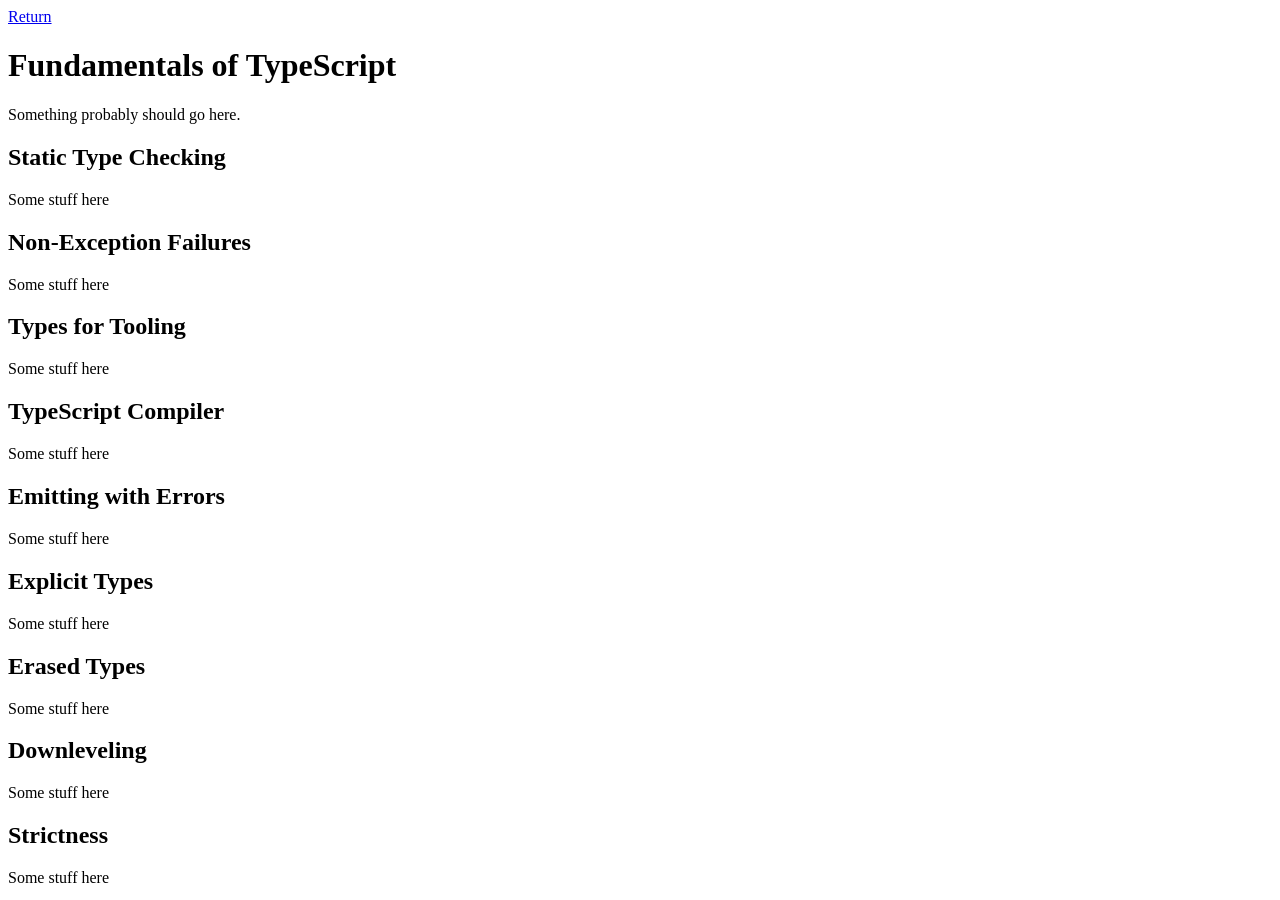
==== basics.html @ f626b6ea "Major Format Update" ====
<!doctype html>
<html>

  <head>
    <meta charset="utf-8 lang=eng">
    <title>Java_to_Type.html</title>
    <!--   <link rel="stylesheet" href="/css/style.css"> -->
    <a href="index.html">Return</a>
    <h1>Fundamentals of TypeScript</h1>
  </head>

  <body>
    <div id="basics">
        Something probably should go here.
      <div id="static_typecheck"> 
        <h2>Static Type Checking</h2>
        Some stuff here
      </div>
      <div id="nonexception_fail">
        <h2>Non-Exception Failures</h2>
        Some stuff here
      </div>
      <div id="types_for_tooling">
        <h2>Types for Tooling</h2>
        Some stuff here
      </div>
      <div id="ts_compiler">
        <h2>TypeScript Compiler</h2>
        Some stuff here
      </div>
      <div id="em_errors">
        <h2>Emitting with Errors</h2>
        Some stuff here
      </div>
      <div id="exp_types">
        <h2>Explicit Types</h2>
        Some stuff here
      </div>
      <div id="erased_types">
        <h2>Erased Types</h2>
        Some stuff here
      </div>
      <div id="downleveling">
        <h2>Downleveling</h2>
        Some stuff here
      </div>
      <div id="strictness">
        <h2>Strictness</h2>
        Some stuff here
      </div>
    </div>

  </body>

</html>
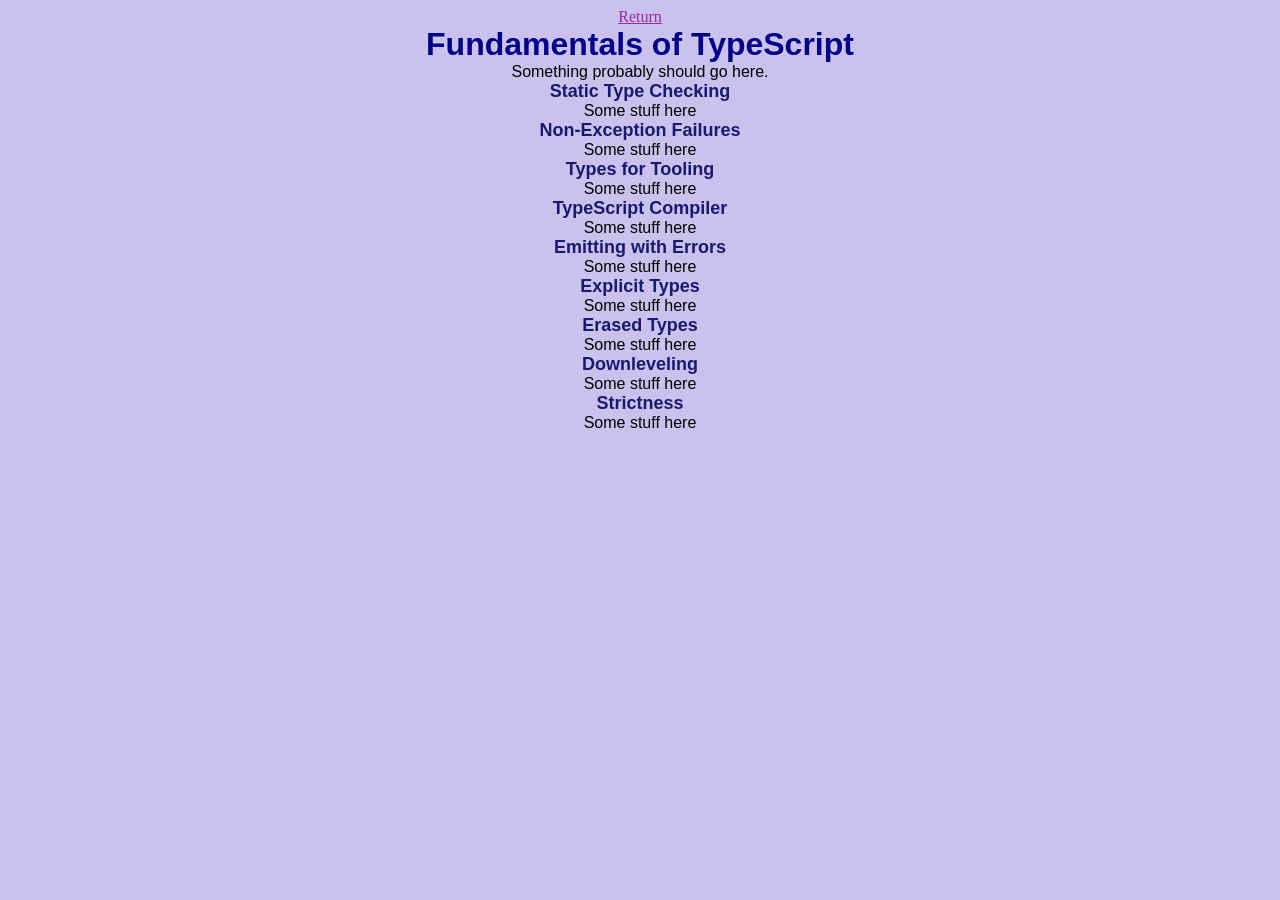
==== commit 9fe85b60: "Added Some Fun CSS" ====
--- a/basics.html
+++ b/basics.html
@@ -4,48 +4,48 @@
   <head>
     <meta charset="utf-8 lang=eng">
     <title>Java_to_Type.html</title>
-    <!--   <link rel="stylesheet" href="/css/style.css"> -->
+      <link rel="stylesheet" href="/css/style.css">
     <a href="index.html">Return</a>
-    <h1>Fundamentals of TypeScript</h1>
+    <div id="title">Fundamentals of TypeScript</div>
   </head>
 
   <body>
     <div id="basics">
         Something probably should go here.
       <div id="static_typecheck"> 
-        <h2>Static Type Checking</h2>
+        <div class="section">Static Type Checking</div>
         Some stuff here
       </div>
       <div id="nonexception_fail">
-        <h2>Non-Exception Failures</h2>
+        <div class="section">Non-Exception Failures</div>
         Some stuff here
       </div>
       <div id="types_for_tooling">
-        <h2>Types for Tooling</h2>
+        <div class="section">Types for Tooling</div>
         Some stuff here
       </div>
       <div id="ts_compiler">
-        <h2>TypeScript Compiler</h2>
+        <div class="section">TypeScript Compiler</div>
         Some stuff here
       </div>
       <div id="em_errors">
-        <h2>Emitting with Errors</h2>
+        <div class="section">Emitting with Errors</div>
         Some stuff here
       </div>
       <div id="exp_types">
-        <h2>Explicit Types</h2>
+        <div class="section">Explicit Types</div>
         Some stuff here
       </div>
       <div id="erased_types">
-        <h2>Erased Types</h2>
+        <div class="section">Erased Types</div>
         Some stuff here
       </div>
       <div id="downleveling">
-        <h2>Downleveling</h2>
+        <div class="section">Downleveling</div>
         Some stuff here
       </div>
       <div id="strictness">
-        <h2>Strictness</h2>
+        <div class="section">Strictness</div>
         Some stuff here
       </div>
     </div>
--- a/css/style.css
+++ b/css/style.css
@@ -0,0 +1,63 @@
+div {
+    font-family: 'Segoe UI', Tahoma, Geneva, Verdana, sans-serif;
+}
+div#title {
+    font-family:'Segoe UI', Tahoma, Geneva, Verdana, sans-serif;
+    font-size:xx-large;
+    font-weight:bolder;
+    color: darkblue;
+}
+
+div.subtitle {
+    font-family:'Segoe UI', Tahoma, Geneva, Verdana, sans-serif;
+    font-size:large;
+    font-weight:bold;
+    color: rgb(92, 92, 169);
+}
+
+div.section {
+    font-family:'Segoe UI', Tahoma, Geneva, Verdana, sans-serif;
+    font-size:large;
+    font-weight:bold;
+    color: midnightblue;
+}
+
+a {
+    color: rgb(158, 38, 169);
+}
+
+ul {
+    list-style: none;
+}
+
+body {
+    text-align: center;
+    background-color: rgb(202, 194, 236);
+}
+
+div.chunk {
+    display: block;
+    text-align: center;
+    border: 5px solid rgb(106, 106, 195);
+    border-radius: 10px;
+    padding: 5px;
+    background-color: #F0F0F0;
+    margin: 10px;
+}
+
+footer {
+    display: block;
+    text-align: center;
+    margin: 10px;
+    border: 5px solid rgb(156, 135, 250);
+    border-radius: 10px;
+    padding: 5px;
+    background-color: #F0F0F0;
+}
+
+body div#Disclaimer {
+    display:block;
+    border-radius: 100px;
+    border:5px dashed rgb(199, 80, 199);
+    color: rgb(171, 32, 192);
+}
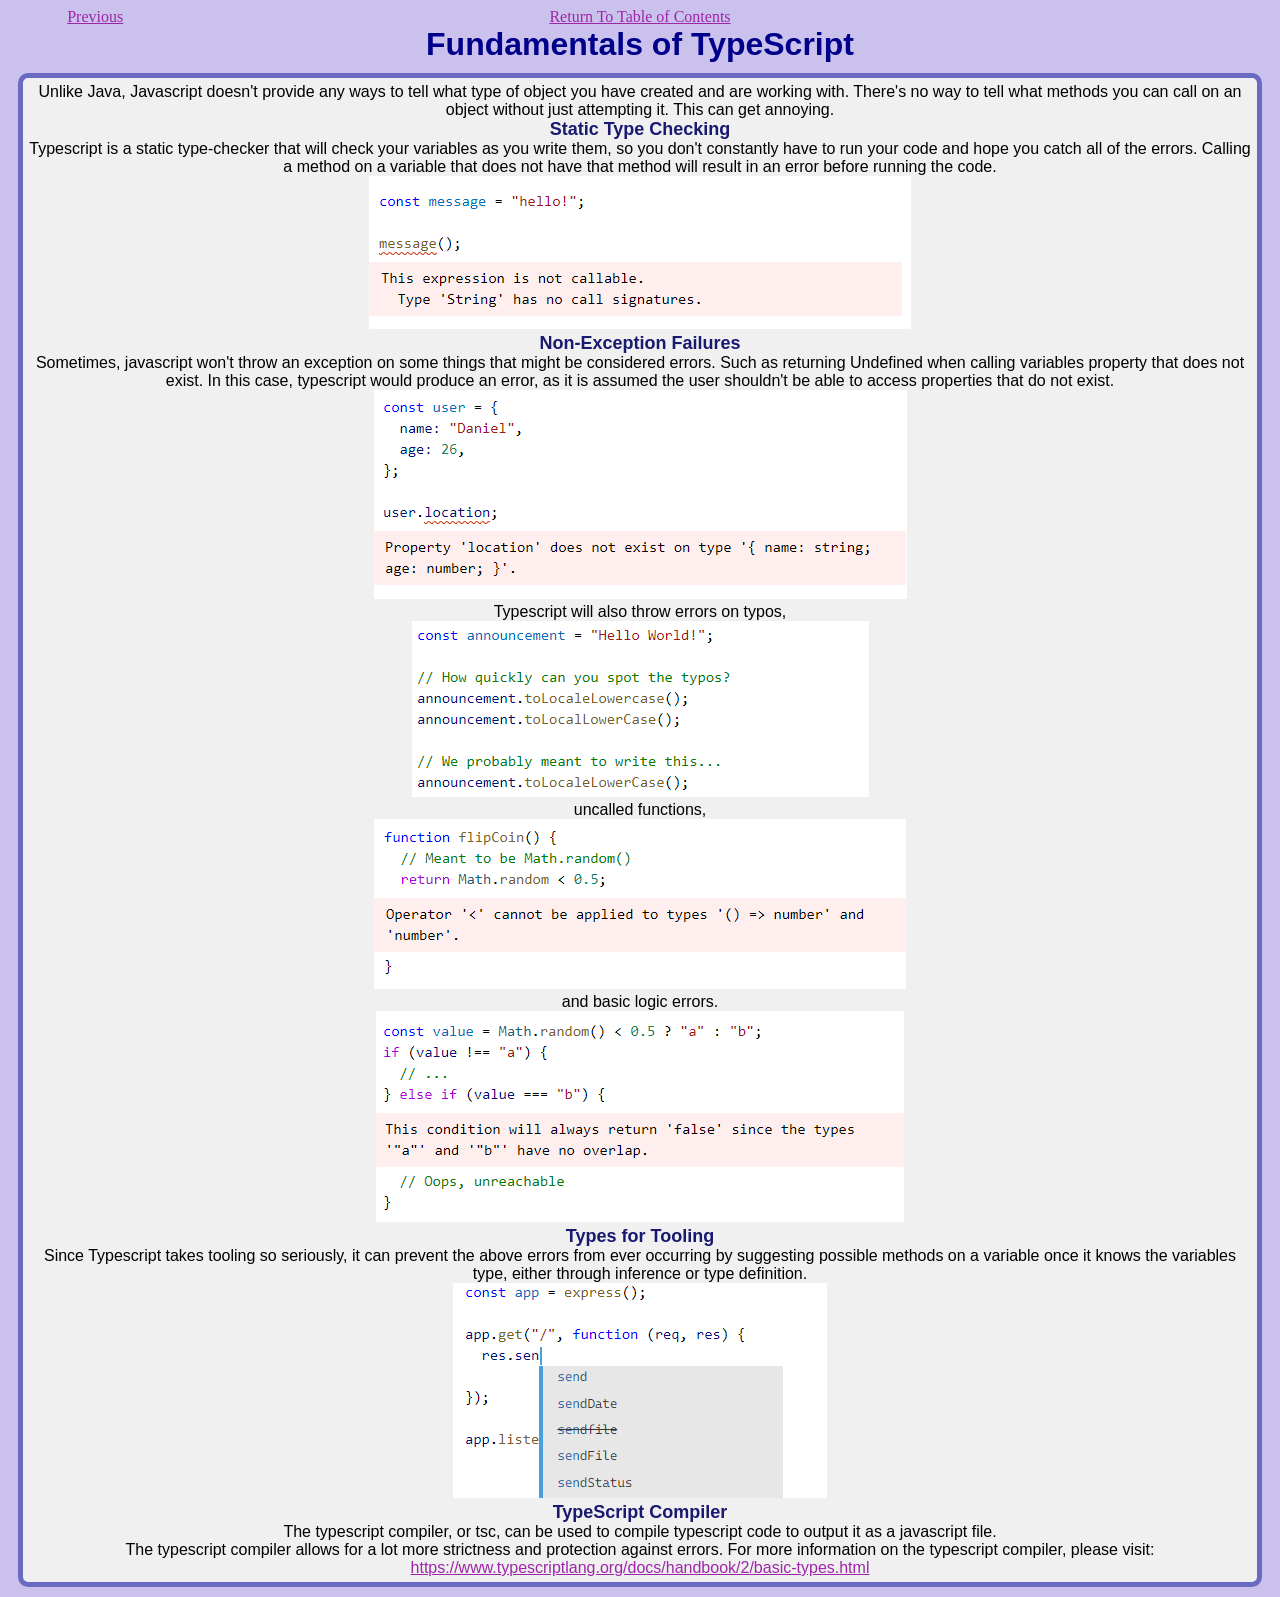
==== commit 3d62cf2e: "I might be done" ====
--- a/basics.html
+++ b/basics.html
@@ -4,49 +4,41 @@
   <head>
     <meta charset="utf-8 lang=eng">
     <title>Java_to_Type.html</title>
-      <link rel="stylesheet" href="/css/style.css">
-    <a href="index.html">Return</a>
+      <link rel="stylesheet" href="style.css">
+    <a id="back" href="types.html">Previous</a>
+    <a id="return" href="index.html">Return To Table of Contents</a>
+    <a id="next"  href="t_from_j.html"></a>
     <div id="title">Fundamentals of TypeScript</div>
   </head>
 
   <body>
-    <div id="basics">
-        Something probably should go here.
+    <div class="chunk">
+        Unlike Java, Javascript doesn't provide any ways to tell what type of object you have created and are working with. There's no way to tell what methods you can call on an object without just attempting it. This can get annoying. 
       <div id="static_typecheck"> 
         <div class="section">Static Type Checking</div>
-        Some stuff here
+        Typescript is a static type-checker that will check your variables as you write them, so you don't constantly have to run your code and hope you catch all of the errors. Calling a method on a variable that does not have that method will result in  an error before running the code.
+        <br> <img src="basics_static_typecheck.png" alt="Example of Static Type Checking">
       </div>
       <div id="nonexception_fail">
         <div class="section">Non-Exception Failures</div>
-        Some stuff here
+        Sometimes, javascript won't throw an exception on some things that might be considered errors. Such as returning Undefined when calling variables property that does not exist. In this case, typescript would produce an error, as it is assumed the user shouldn't be able to access properties that do not exist.
+        <br> <img src="basics_non_2.png" alt="Example of Non-Exception Failures - no property">
+        <br> Typescript will also throw errors on typos,
+        <br> <img src="basics_non_3.png" alt="Example of Non-Exception Failures - typos">
+        <br> uncalled functions,
+        <br> <img src="basics_non_4.png" alt="Example of Non-Exception Failures - uncalled functions">
+        <br> and basic logic errors.
+        <br> <img src="basics_non_5.png" alt="Example of Non-Exception Failures - basic logic errors">
       </div>
       <div id="types_for_tooling">
         <div class="section">Types for Tooling</div>
-        Some stuff here
+        Since Typescript takes tooling so seriously, it can prevent the above errors from ever occurring by suggesting possible methods on a variable once it knows the variables type, either through inference or type definition.
+        <br> <img src="basics_tooling.png" alt="Example of TypeScript suggesting methods."> 
       </div>
       <div id="ts_compiler">
         <div class="section">TypeScript Compiler</div>
-        Some stuff here
-      </div>
-      <div id="em_errors">
-        <div class="section">Emitting with Errors</div>
-        Some stuff here
-      </div>
-      <div id="exp_types">
-        <div class="section">Explicit Types</div>
-        Some stuff here
-      </div>
-      <div id="erased_types">
-        <div class="section">Erased Types</div>
-        Some stuff here
-      </div>
-      <div id="downleveling">
-        <div class="section">Downleveling</div>
-        Some stuff here
-      </div>
-      <div id="strictness">
-        <div class="section">Strictness</div>
-        Some stuff here
+        The typescript compiler, or tsc, can be used to compile typescript code to output it as a javascript file.
+        <br> The typescript compiler allows for a lot more strictness and protection against errors. For more information on the typescript compiler, please visit:  <a href="https://www.typescriptlang.org/docs/handbook/2/basic-types.html">https://www.typescriptlang.org/docs/handbook/2/basic-types.html</a>
       </div>
     </div>
 
--- a/style.css
+++ b/style.css
@@ -0,0 +1,89 @@
+div {
+    font-family: 'Segoe UI', Tahoma, Geneva, Verdana, sans-serif;
+}
+div p {
+    color: rgb(74, 74, 74);
+    margin: 0px;
+    font-size: smaller;
+}
+div#title {
+    font-family:'Segoe UI', Tahoma, Geneva, Verdana, sans-serif;
+    font-size:xx-large;
+    font-weight:bolder;
+    color: darkblue;
+}
+
+div.subtitle {
+    font-family:'Segoe UI', Tahoma, Geneva, Verdana, sans-serif;
+    font-size:large;
+    font-weight:bold;
+    color: rgb(92, 92, 169);
+}
+
+div.section {
+    font-family:'Segoe UI', Tahoma, Geneva, Verdana, sans-serif;
+    font-size:large;
+    font-weight:bold;
+    color: midnightblue;
+}
+
+a {
+    color: rgb(158, 38, 169);
+}
+a#next{
+    display: inline-block;
+    width:30%;
+    text-align: right;
+}
+a#return{
+    display: inline-block;
+    width:30%;
+    text-align: center;
+}
+a#back{
+    display: inline-block;
+    text-align: left;
+    width:30%;
+}
+
+ul {
+    list-style: none;
+    padding-left: 0px;
+}
+
+ul ul a{
+    size: smaller;
+    color: rgb(186, 120, 192);
+}
+
+body {
+    text-align: center;
+    background-color: rgb(202, 194, 236);
+}
+
+div.chunk {
+    display: block;
+    text-align: center;
+    border: 5px solid rgb(106, 106, 195);
+    border-radius: 10px;
+    padding: 5px;
+    background-color: #F0F0F0;
+    margin: 10px;
+}
+
+footer {
+    display: block;
+    text-align: center;
+    margin: 10px;
+    border: 5px solid rgb(156, 135, 250);
+    border-radius: 10px;
+    padding: 5px;
+    background-color: #F0F0F0;
+}
+
+body div#Disclaimer {
+    display:block;
+    border-radius: 100px;
+    border:5px dashed rgb(199, 80, 199);
+    color: rgb(171, 32, 192);
+}
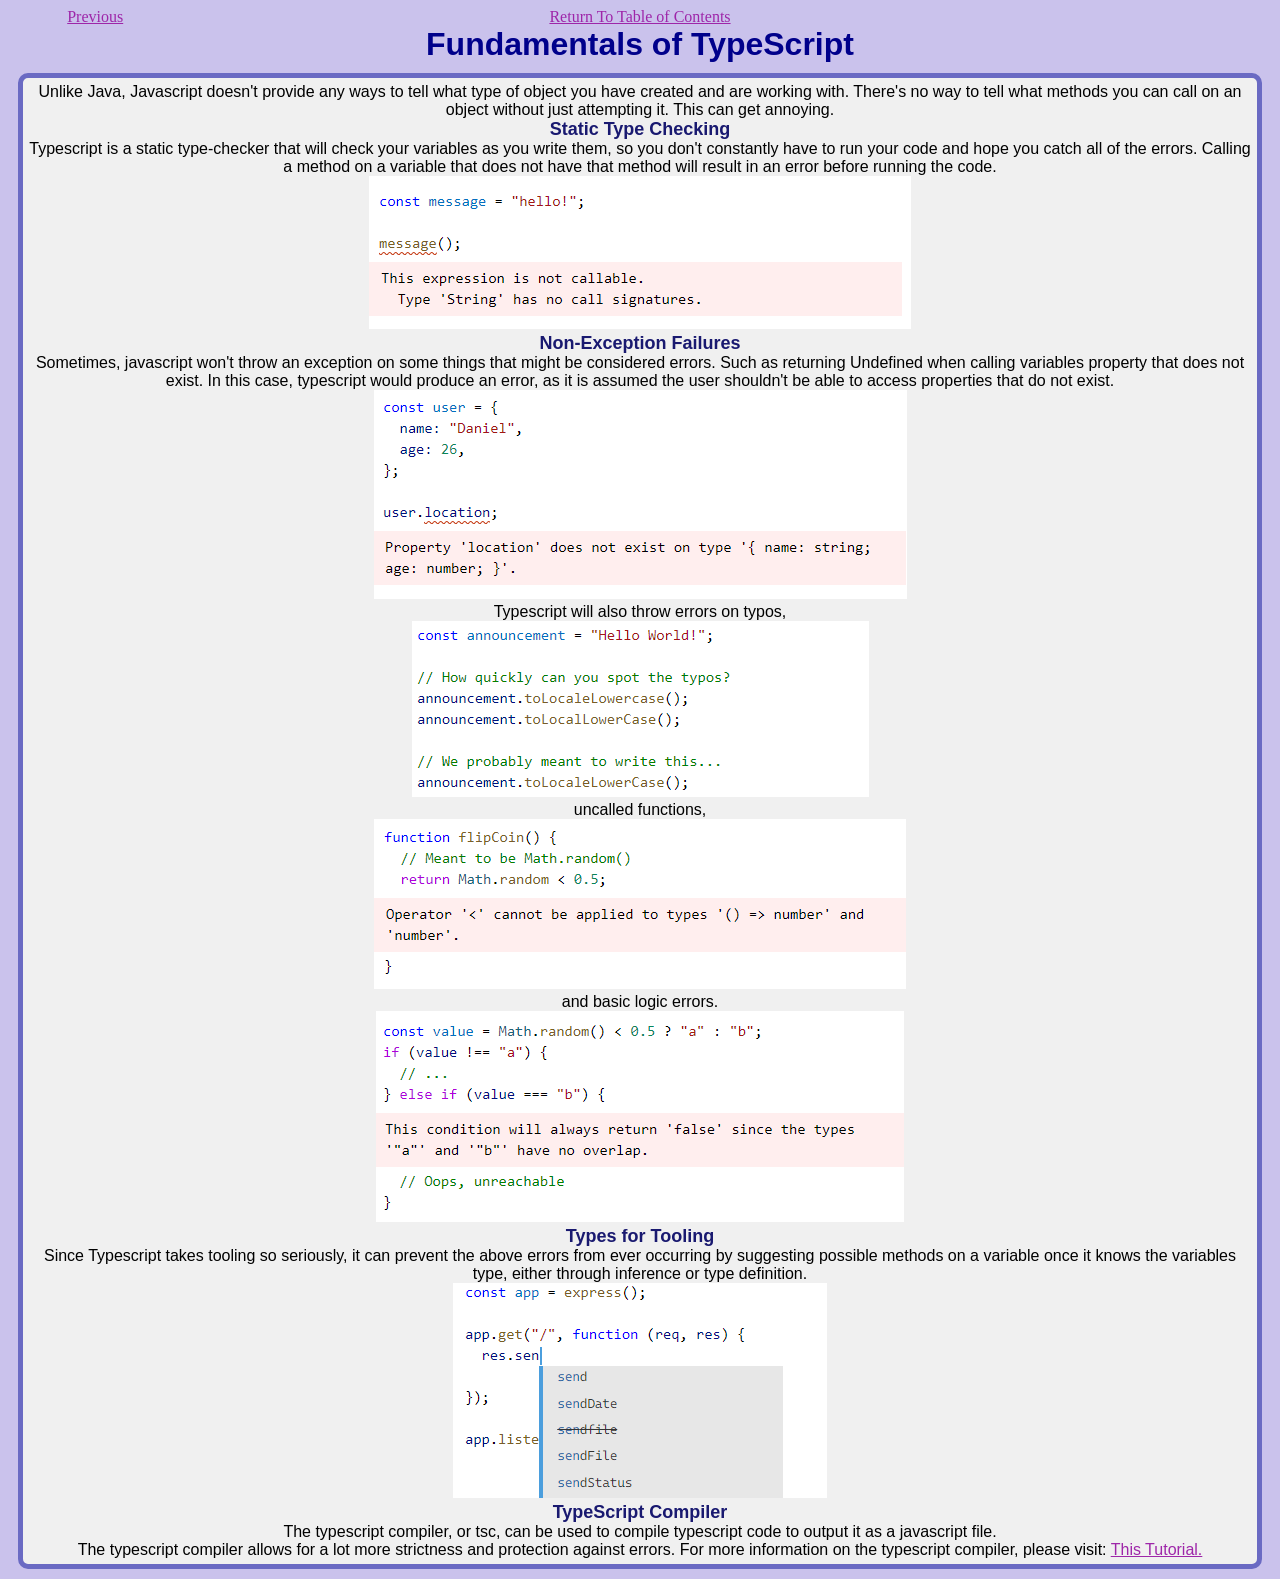
==== commit 26395401: "Update basics.html" ====
--- a/basics.html
+++ b/basics.html
@@ -38,7 +38,7 @@
       <div id="ts_compiler">
         <div class="section">TypeScript Compiler</div>
         The typescript compiler, or tsc, can be used to compile typescript code to output it as a javascript file.
-        <br> The typescript compiler allows for a lot more strictness and protection against errors. For more information on the typescript compiler, please visit:  <a href="https://www.typescriptlang.org/docs/handbook/2/basic-types.html">https://www.typescriptlang.org/docs/handbook/2/basic-types.html</a>
+        <br> The typescript compiler allows for a lot more strictness and protection against errors. For more information on the typescript compiler, please visit:  <a href="https://www.typescriptlang.org/docs/handbook/2/basic-types.html#tsc-the-typescript-compiler">This Tutorial.</a>
       </div>
     </div>
 
